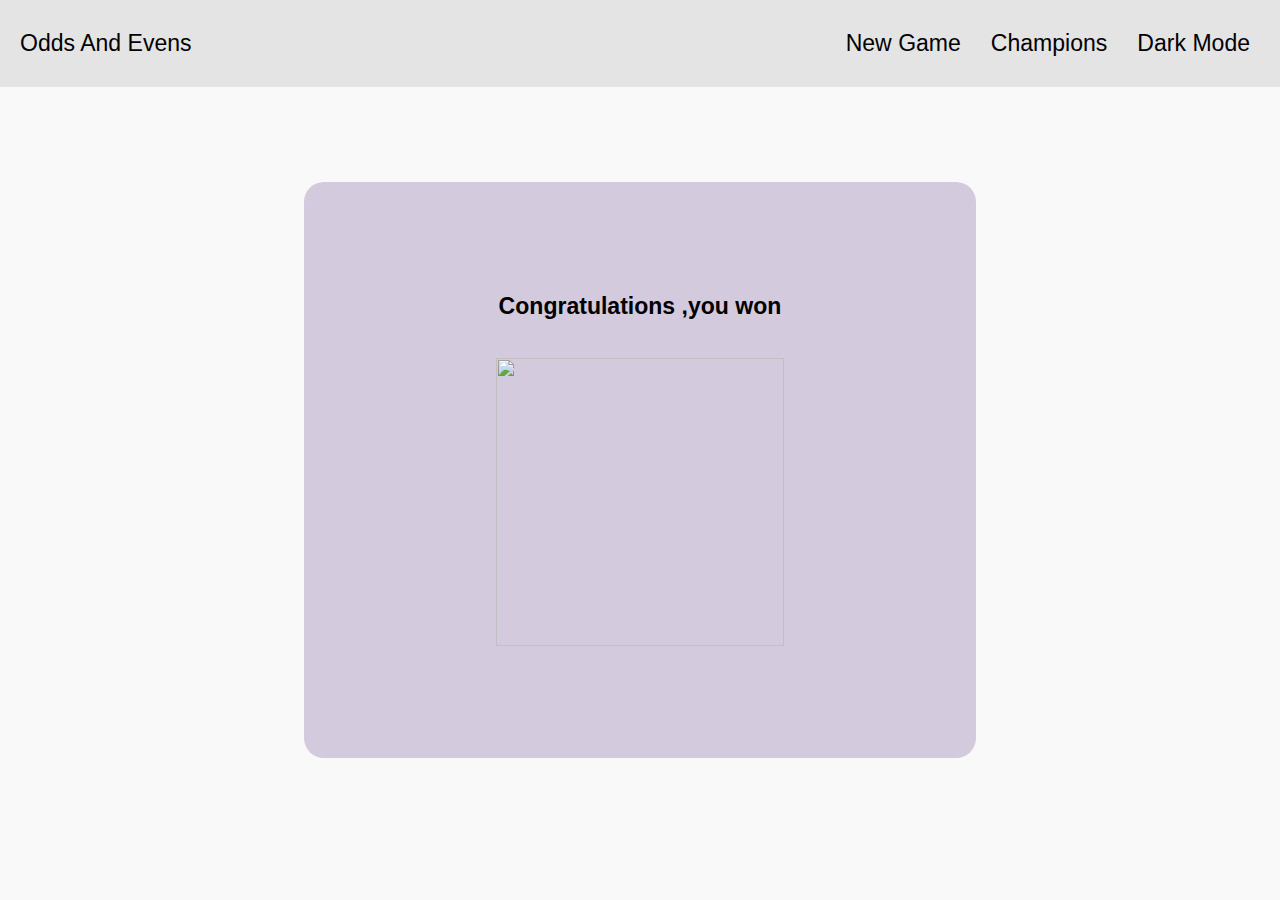
==== html/champions.html @ cf5a8920 "completei toda a logica do jogo e adicionei a pagina de campeoes" ====
<!DOCTYPE html>
<html lang="pt_br">
  <head>
    <link rel="stylesheet" href="/css/style.css" />
    <meta charset="UTF-8" />
    <meta http-equiv="X-UA-Compatible" content="IE=edge" />
    <meta name="viewport" content="width=device-width, initial-scale=1.0" />
    <script src="/js/main.js" defer></script>
    <title>Champions</title>
  </head>
  <body>
    <header class="header">
      <a href="/html/index.html">Odds And Evens</a>
      <nav>
        <ul class="menu">
          <li><a href="/html/index.html">New Game</a></li>
          <li><a href="/html/champions.html">Champions</a></li>
          <li><a href="/">Dark Mode</a></li>
        </ul>
      </nav>
    </header>
    <main>
      <section class="sectionChampionsContainer">
        <h1>Congratulations<span></span> ,you won</h1>
        <img
          src="https://c.tenor.com/3YaztZFL3oEAAAAd/yoshi-yoshi-dan%C3%A7ando.gif"
        />
      </section>
    </main>
  </body>
</html>
---- css/style.css ----
* {
  margin: 0;
  padding: 0;
  list-style: none;
  font-size: 1.2rem;
  font-family: Arial;
}
body {
  background: #F9F9F9;
  height: 100vh ;
}


a {
  text-decoration: none;
  color: black;
}

.header {
  background: #E4E4E4;
  display: flex;
  flex-wrap: wrap;
  justify-content: space-between;
  align-items: center;
  padding: 20px;
}

.menu {
  display: flex;
}

.menu li {
  margin-left: 10px;

}

.menu li a {
  display: block;
  padding: 10px;
}

main {
  display: flex;
  text-align: center;
  align-items: center;
  justify-content: center;
  content: "";
  height: calc(100vh - 15vh);
 }

section {
  background: #D3CADD;
  display: flex;
  flex-direction: column;
  align-items: center;
  justify-content: center;
  gap: 2rem;
  height: 30rem;
  width: 35rem;
  border-radius: 20px;
  margin: 0 2rem 0 2rem;
}

.sectionHomeContainer{
 display: flex;
}
.sectionHomeContainer button {
  padding: 10px;
  border: none;
}
.sectionHomeContainer input {
  padding: 7px;
  border: none;
}

.sectionGameContainer{
  display:none;
}

.divScoreboardContainer{
  display: flex;
  flex-direction: row;
  justify-content: space-around;
  align-items: flex-start;
  padding: 1.2rem;
  
  gap: 16rem;
}

.inputsGameContainer{
  
  display:flex;
  flex-direction: space-between;
  gap: 10rem;
}

.inputsGameContainer select{
  padding: 0.4rem;

}

.playGame{
  padding: 0.5rem;
  border-radius: 0.5rem;
}

.resultsContainer{
  display: none;
  flex-direction: column;
  gap: 30px;
  padding: 0.5rem;
}

img{
  width: 15rem;
  height: 15rem;
}
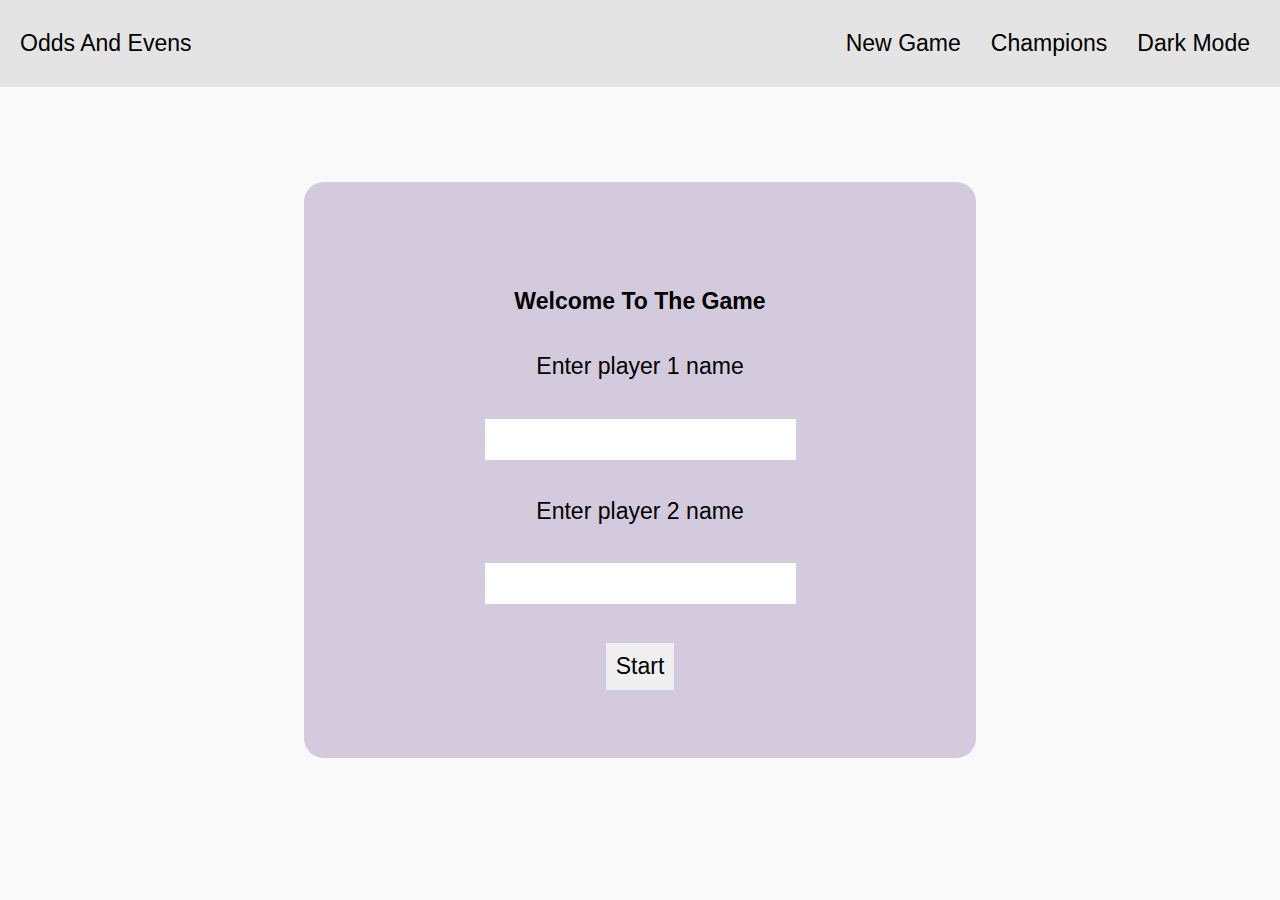
==== commit 3b938789: "Final Project" ====
--- a/html/champions.html
+++ b/html/champions.html
@@ -5,7 +5,7 @@
     <meta charset="UTF-8" />
     <meta http-equiv="X-UA-Compatible" content="IE=edge" />
     <meta name="viewport" content="width=device-width, initial-scale=1.0" />
-    <script src="/js/main.js" defer></script>
+    <script src="/js/champion.js" defer></script>
     <title>Champions</title>
   </head>
   <body>
@@ -21,7 +21,7 @@
     </header>
     <main>
       <section class="sectionChampionsContainer">
-        <h1>Congratulations<span></span> ,you won</h1>
+        <h1>Congratulations <span id="champion"></span>, you won</h1>
         <img
           src="https://c.tenor.com/3YaztZFL3oEAAAAd/yoshi-yoshi-dan%C3%A7ando.gif"
         />
